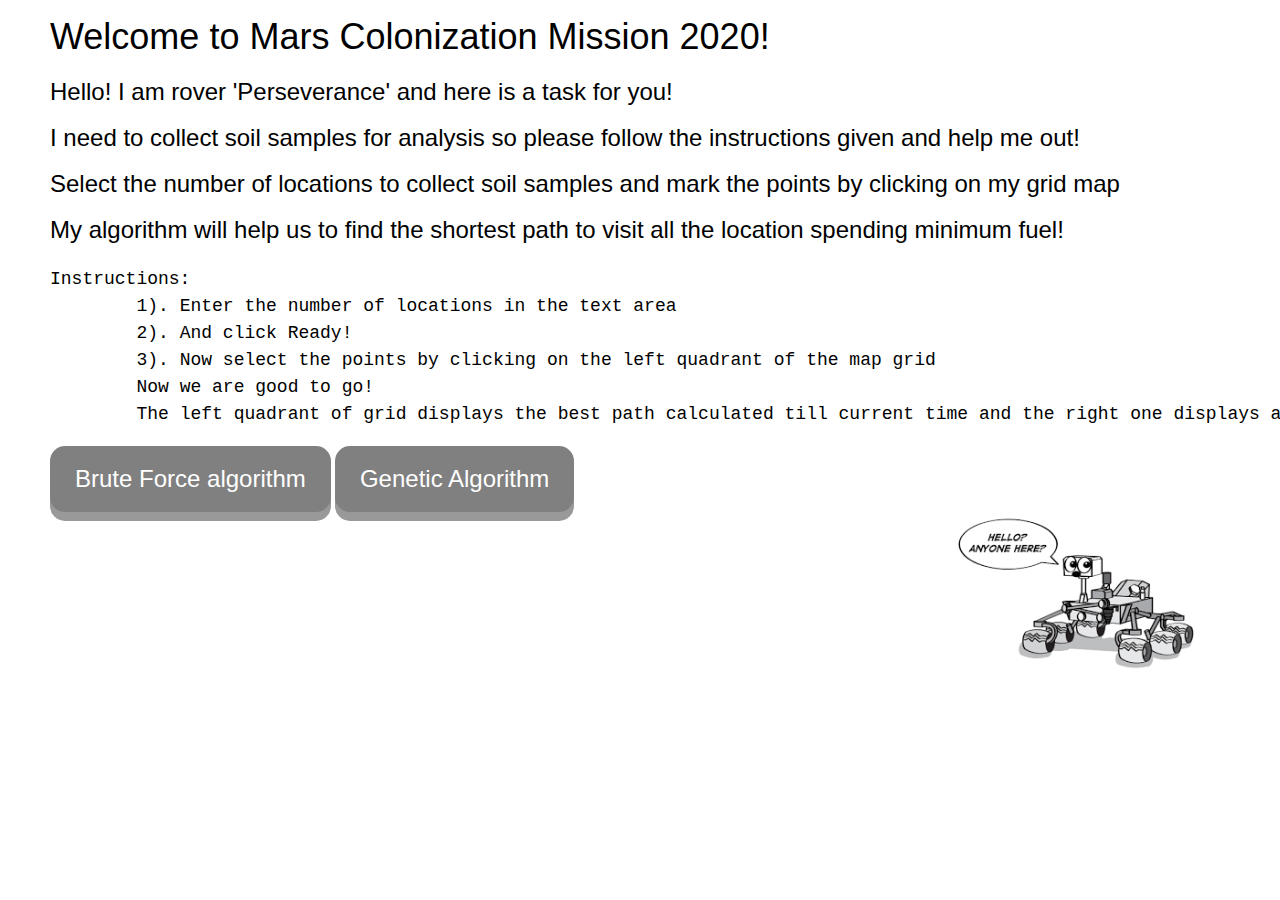
==== index.html @ 4ae26dae "Add files via upload" ====
<!DOCTYPE html>
<html>
<head>
   <link rel="stylesheet" href="css.css" />
     <link rel="stylesheet" href="new2.css" />
   <link rel="stylesheet" href="https://cdnjs.cloudflare.com/ajax/libs/font-awesome/4.7.0/css/font-awesome.min.css">

</head>
<style>
.button {
  display: inline-block;
  padding: 15px 25px;
  font-size: 24px;
  cursor: pointer;
  text-align: center;
  text-decoration: none;
  outline: none;
  color: #fff;
  background-color: grey;
  border: none;
  border-radius: 15px;
  box-shadow: 0 9px #999;
}

.button:hover {background-color:#999999}

.button:active {
  background-color: #999999;
  box-shadow: 0 5px #666;
  transform: translateY(4px);
}
</style>
<body>
	<div style="padding-left:50px">
	<h1>Welcome to Mars Colonization Mission 2020!</h1>

	<h3>Hello! I am rover 'Perseverance' and here is a task for you!</h2>
	<h3>I need to collect soil samples for analysis so please follow the instructions given and help me out!</h3>
	<h3>Select the number of locations to collect soil samples and mark the points by clicking on my grid map </h3>
	<h3>My algorithm will help us to find the shortest path to visit all the location spending minimum fuel!</h3>
	 <h5>
 	<pre>Instructions:
 	1). Enter the number of locations in the text area
 	2). And click Ready!
 	3). Now select the points by clicking on the left quadrant of the map grid
 	Now we are good to go!
 	The left quadrant of grid displays the best path calculated till current time and the right one displays all possible combinations!</pre>
 </h5>
	<input type=button onClick="location.href='brute.html'" value='Brute Force algorithm'  class="button">
  <input type=button onClick="location.href='geneticAlgo.html'" value='Genetic Algorithm'  class="button">
	<div style="padding-left:900px">
		 <img src="rover.png" alt="rover" style="width:80%;align:bottom" >
	</div>
</div>
</body>
</html>
---- css.css ----
td {
    border: 1px solid;
    width: 50px;
    height: 50px;
}
---- new2.css ----
/* W3.CSS 4.13 June 2019 by Jan Egil and Borge Refsnes */
html{box-sizing:border-box}*,*:before,*:after{box-sizing:inherit}
/* Extract from normalize.css by Nicolas Gallagher and Jonathan Neal git.io/normalize */
html{-ms-text-size-adjust:100%;-webkit-text-size-adjust:100%}body{margin:0}
article,aside,details,figcaption,figure,footer,header,main,menu,nav,section{display:block}summary{display:list-item}
audio,canvas,progress,video{display:inline-block}progress{vertical-align:baseline}
audio:not([controls]){display:none;height:0}[hidden],template{display:none}
a{background-color:transparent}a:active,a:hover{outline-width:0}
abbr[title]{border-bottom:none;text-decoration:underline;text-decoration:underline dotted}
b,strong{font-weight:bolder}dfn{font-style:italic}mark{background:#ff0;color:#000}
small{font-size:80%}sub,sup{font-size:75%;line-height:0;position:relative;vertical-align:baseline}
sub{bottom:-0.25em}sup{top:-0.5em}figure{margin:1em 40px}img{border-style:none}
code,kbd,pre,samp{font-family:monospace,monospace;font-size:1em}hr{box-sizing:content-box;height:0;overflow:visible}
button,input,select,textarea,optgroup{font:inherit;margin:0}optgroup{font-weight:bold}
button,input{overflow:visible}button,select{text-transform:none}
button,[type=button],[type=reset],[type=submit]{-webkit-appearance:button}
button::-moz-focus-inner,[type=button]::-moz-focus-inner,[type=reset]::-moz-focus-inner,[type=submit]::-moz-focus-inner{border-style:none;padding:0}
button:-moz-focusring,[type=button]:-moz-focusring,[type=reset]:-moz-focusring,[type=submit]:-moz-focusring{outline:1px dotted ButtonText}
fieldset{border:1px solid #c0c0c0;margin:0 2px;padding:.35em .625em .75em}
legend{color:inherit;display:table;max-width:100%;padding:0;white-space:normal}textarea{overflow:auto}
[type=checkbox],[type=radio]{padding:0}
[type=number]::-webkit-inner-spin-button,[type=number]::-webkit-outer-spin-button{height:auto}
[type=search]{-webkit-appearance:textfield;outline-offset:-2px}
[type=search]::-webkit-search-decoration{-webkit-appearance:none}
::-webkit-file-upload-button{-webkit-appearance:button;font:inherit}
/* End extract */
html,body{font-family:Verdana,sans-serif;font-size:15px;line-height:1.5}html{overflow-x:hidden}
h1{font-size:36px}h2{font-size:30px}h3{font-size:24px}h4{font-size:20px}h5{font-size:18px}h6{font-size:16px}.w3-serif{font-family:serif}
h1,h2,h3,h4,h5,h6{font-family:"Segoe UI",Arial,sans-serif;font-weight:400;margin:10px 0}.w3-wide{letter-spacing:4px}
hr{border:0;border-top:1px solid #eee;margin:20px 0}
.w3-image{max-width:100%;height:auto}img{vertical-align:middle}a{color:inherit}
.w3-table,.w3-table-all{border-collapse:collapse;border-spacing:0;width:100%;display:table}.w3-table-all{border:1px solid #ccc}
.w3-bordered tr,.w3-table-all tr{border-bottom:1px solid #ddd}.w3-striped tbody tr:nth-child(even){background-color:#f1f1f1}
.w3-table-all tr:nth-child(odd){background-color:#fff}.w3-table-all tr:nth-child(even){background-color:#f1f1f1}
.w3-hoverable tbody tr:hover,.w3-ul.w3-hoverable li:hover{background-color:#ccc}.w3-centered tr th,.w3-centered tr td{text-align:center}
.w3-table td,.w3-table th,.w3-table-all td,.w3-table-all th{padding:8px 8px;display:table-cell;text-align:left;vertical-align:top}
.w3-table th:first-child,.w3-table td:first-child,.w3-table-all th:first-child,.w3-table-all td:first-child{padding-left:16px}
.w3-btn,.w3-button{border:none;display:inline-block;padding:8px 16px;vertical-align:middle;overflow:hidden;text-decoration:none;color:inherit;background-color:inherit;text-align:center;cursor:pointer;white-space:nowrap}
.w3-btn:hover{box-shadow:0 8px 16px 0 rgba(0,0,0,0.2),0 6px 20px 0 rgba(0,0,0,0.19)}
.w3-btn,.w3-button{-webkit-touch-callout:none;-webkit-user-select:none;-khtml-user-select:none;-moz-user-select:none;-ms-user-select:none;user-select:none}   
.w3-disabled,.w3-btn:disabled,.w3-button:disabled{cursor:not-allowed;opacity:0.3}.w3-disabled *,:disabled *{pointer-events:none}
.w3-btn.w3-disabled:hover,.w3-btn:disabled:hover{box-shadow:none}
.w3-badge,.w3-tag{background-color:#000;color:#fff;display:inline-block;padding-left:8px;padding-right:8px;text-align:center}.w3-badge{border-radius:50%}
.w3-ul{list-style-type:none;padding:0;margin:0}.w3-ul li{padding:8px 16px;border-bottom:1px solid #ddd}.w3-ul li:last-child{border-bottom:none}
.w3-tooltip,.w3-display-container{position:relative}.w3-tooltip .w3-text{display:none}.w3-tooltip:hover .w3-text{display:inline-block}
.w3-ripple:active{opacity:0.5}.w3-ripple{transition:opacity 0s}
.w3-input{padding:8px;display:block;border:none;border-bottom:1px solid #ccc;width:100%}
.w3-select{padding:9px 0;width:100%;border:none;border-bottom:1px solid #ccc}
.w3-dropdown-click,.w3-dropdown-hover{position:relative;display:inline-block;cursor:pointer}
.w3-dropdown-hover:hover .w3-dropdown-content{display:block}
.w3-dropdown-hover:first-child,.w3-dropdown-click:hover{background-color:#ccc;color:#000}
.w3-dropdown-hover:hover > .w3-button:first-child,.w3-dropdown-click:hover > .w3-button:first-child{background-color:#ccc;color:#000}
.w3-dropdown-content{cursor:auto;color:#000;background-color:#fff;display:none;position:absolute;min-width:160px;margin:0;padding:0;z-index:1}
.w3-check,.w3-radio{width:24px;height:24px;position:relative;top:6px}
.w3-sidebar{height:100%;width:200px;background-color:#fff;position:fixed!important;z-index:1;overflow:auto}
.w3-bar-block .w3-dropdown-hover,.w3-bar-block .w3-dropdown-click{width:100%}
.w3-bar-block .w3-dropdown-hover .w3-dropdown-content,.w3-bar-block .w3-dropdown-click .w3-dropdown-content{min-width:100%}
.w3-bar-block .w3-dropdown-hover .w3-button,.w3-bar-block .w3-dropdown-click .w3-button{width:100%;text-align:left;padding:8px 16px}
.w3-main,#main{transition:margin-left .4s}
.w3-modal{z-index:3;display:none;padding-top:100px;position:fixed;left:0;top:0;width:100%;height:100%;overflow:auto;background-color:rgb(0,0,0);background-color:rgba(0,0,0,0.4)}
.w3-modal-content{margin:auto;background-color:#fff;position:relative;padding:0;outline:0;width:600px}
.w3-bar{width:100%;overflow:hidden}.w3-center .w3-bar{display:inline-block;width:auto}
.w3-bar .w3-bar-item{padding:8px 16px;float:left;width:auto;border:none;display:block;outline:0}
.w3-bar .w3-dropdown-hover,.w3-bar .w3-dropdown-click{position:static;float:left}
.w3-bar .w3-button{white-space:normal}
.w3-bar-block .w3-bar-item{width:100%;display:block;padding:8px 16px;text-align:left;border:none;white-space:normal;float:none;outline:0}
.w3-bar-block.w3-center .w3-bar-item{text-align:center}.w3-block{display:block;width:100%}
.w3-responsive{display:block;overflow-x:auto}
.w3-container:after,.w3-container:before,.w3-panel:after,.w3-panel:before,.w3-row:after,.w3-row:before,.w3-row-padding:after,.w3-row-padding:before,
.w3-cell-row:before,.w3-cell-row:after,.w3-clear:after,.w3-clear:before,.w3-bar:before,.w3-bar:after{content:"";display:table;clear:both}
.w3-col,.w3-half,.w3-third,.w3-twothird,.w3-threequarter,.w3-quarter{float:left;width:100%}
.w3-col.s1{width:8.33333%}.w3-col.s2{width:16.66666%}.w3-col.s3{width:24.99999%}.w3-col.s4{width:33.33333%}
.w3-col.s5{width:41.66666%}.w3-col.s6{width:49.99999%}.w3-col.s7{width:58.33333%}.w3-col.s8{width:66.66666%}
.w3-col.s9{width:74.99999%}.w3-col.s10{width:83.33333%}.w3-col.s11{width:91.66666%}.w3-col.s12{width:99.99999%}
@media (min-width:601px){.w3-col.m1{width:8.33333%}.w3-col.m2{width:16.66666%}.w3-col.m3,.w3-quarter{width:24.99999%}.w3-col.m4,.w3-third{width:33.33333%}
.w3-col.m5{width:41.66666%}.w3-col.m6,.w3-half{width:49.99999%}.w3-col.m7{width:58.33333%}.w3-col.m8,.w3-twothird{width:66.66666%}
.w3-col.m9,.w3-threequarter{width:74.99999%}.w3-col.m10{width:83.33333%}.w3-col.m11{width:91.66666%}.w3-col.m12{width:99.99999%}}
@media (min-width:993px){.w3-col.l1{width:8.33333%}.w3-col.l2{width:16.66666%}.w3-col.l3{width:24.99999%}.w3-col.l4{width:33.33333%}
.w3-col.l5{width:41.66666%}.w3-col.l6{width:49.99999%}.w3-col.l7{width:58.33333%}.w3-col.l8{width:66.66666%}
.w3-col.l9{width:74.99999%}.w3-col.l10{width:83.33333%}.w3-col.l11{width:91.66666%}.w3-col.l12{width:99.99999%}}
.w3-rest{overflow:hidden}.w3-stretch{margin-left:-16px;margin-right:-16px}
.w3-content,.w3-auto{margin-left:auto;margin-right:auto}.w3-content{max-width:980px}.w3-auto{max-width:1140px}
.w3-cell-row{display:table;width:100%}.w3-cell{display:table-cell}
.w3-cell-top{vertical-align:top}.w3-cell-middle{vertical-align:middle}.w3-cell-bottom{vertical-align:bottom}
.w3-hide{display:none!important}.w3-show-block,.w3-show{display:block!important}.w3-show-inline-block{display:inline-block!important}
@media (max-width:1205px){.w3-auto{max-width:95%}}
@media (max-width:600px){.w3-modal-content{margin:0 10px;width:auto!important}.w3-modal{padding-top:30px}
.w3-dropdown-hover.w3-mobile .w3-dropdown-content,.w3-dropdown-click.w3-mobile .w3-dropdown-content{position:relative}	
.w3-hide-small{display:none!important}.w3-mobile{display:block;width:100%!important}.w3-bar-item.w3-mobile,.w3-dropdown-hover.w3-mobile,.w3-dropdown-click.w3-mobile{text-align:center}
.w3-dropdown-hover.w3-mobile,.w3-dropdown-hover.w3-mobile .w3-btn,.w3-dropdown-hover.w3-mobile .w3-button,.w3-dropdown-click.w3-mobile,.w3-dropdown-click.w3-mobile .w3-btn,.w3-dropdown-click.w3-mobile .w3-button{width:100%}}
@media (max-width:768px){.w3-modal-content{width:500px}.w3-modal{padding-top:50px}}
@media (min-width:993px){.w3-modal-content{width:900px}.w3-hide-large{display:none!important}.w3-sidebar.w3-collapse{display:block!important}}
@media (max-width:992px) and (min-width:601px){.w3-hide-medium{display:none!important}}
@media (max-width:992px){.w3-sidebar.w3-collapse{display:none}.w3-main{margin-left:0!important;margin-right:0!important}.w3-auto{max-width:100%}}
.w3-top,.w3-bottom{position:fixed;width:100%;z-index:1}.w3-top{top:0}.w3-bottom{bottom:0}
.w3-overlay{position:fixed;display:none;width:100%;height:100%;top:0;left:0;right:0;bottom:0;background-color:rgba(0,0,0,0.5);z-index:2}
.w3-display-topleft{position:absolute;left:0;top:0}.w3-display-topright{position:absolute;right:0;top:0}
.w3-display-bottomleft{position:absolute;right:0;bottom:0}.w3-display-bottomright{position:absolute;right:0;bottom:0}
.w3-display-middle{position:absolute;top:50%;left:50%;transform:translate(-50%,-50%);-ms-transform:translate(-50%,-50%)}
.w3-display-left{position:absolute;top:50%;left:0%;transform:translate(0%,-50%);-ms-transform:translate(-0%,-50%)}
.w3-display-right{position:absolute;top:50%;right:0%;transform:translate(0%,-50%);-ms-transform:translate(0%,-50%)}
.w3-display-topmiddle{position:absolute;left:50%;top:0;transform:translate(-50%,0%);-ms-transform:translate(-50%,0%)}
.w3-display-bottommiddle{position:absolute;left:50%;bottom:0;transform:translate(-50%,0%);-ms-transform:translate(-50%,0%)}
.w3-display-container:hover .w3-display-hover{display:block}.w3-display-container:hover span.w3-display-hover{display:inline-block}.w3-display-hover{display:none}
.w3-display-position{position:absolute}
.w3-circle{border-radius:50%}
.w3-round-small{border-radius:2px}.w3-round,.w3-round-medium{border-radius:4px}.w3-round-large{border-radius:8px}.w3-round-xlarge{border-radius:16px}.w3-round-xxlarge{border-radius:32px}
.w3-row-padding,.w3-row-padding>.w3-half,.w3-row-padding>.w3-third,.w3-row-padding>.w3-twothird,.w3-row-padding>.w3-threequarter,.w3-row-padding>.w3-quarter,.w3-row-padding>.w3-col{padding:0 8px}
.w3-container,.w3-panel{padding:0.01em 16px}.w3-panel{margin-top:16px;margin-bottom:16px}
.w3-code,.w3-codespan{font-family:Consolas,"courier new";font-size:16px}
.w3-code{width:auto;background-color:#fff;padding:8px 12px;border-left:4px solid #4CAF50;word-wrap:break-word}
.w3-codespan{color:crimson;background-color:#f1f1f1;padding-left:4px;padding-right:4px;font-size:110%}
.w3-card,.w3-card-2{ }
.w3-card-4,.w3-hover-shadow:hover{box-shadow:0 4px 10px 0 rgba(0,0,0,0.2),0 4px 20px 0 rgba(0,0,0,0.19)}
.w3-spin{animation:w3-spin 2s infinite linear}@keyframes w3-spin{0%{transform:rotate(0deg)}100%{transform:rotate(359deg)}}
.w3-animate-fading{animation:fading 10s infinite}@keyframes fading{0%{opacity:0}50%{opacity:1}100%{opacity:0}}
.w3-animate-opacity{animation:opac 0.8s}@keyframes opac{from{opacity:0} to{opacity:1}}
.w3-animate-top{position:relative;animation:animatetop 0.4s}@keyframes animatetop{from{top:-300px;opacity:0} to{top:0;opacity:1}}
.w3-animate-left{position:relative;animation:animateleft 0.4s}@keyframes animateleft{from{left:-300px;opacity:0} to{left:0;opacity:1}}
.w3-animate-right{position:relative;animation:animateright 0.4s}@keyframes animateright{from{right:-300px;opacity:0} to{right:0;opacity:1}}
.w3-animate-bottom{position:relative;animation:animatebottom 0.4s}@keyframes animatebottom{from{bottom:-300px;opacity:0} to{bottom:0;opacity:1}}
.w3-animate-zoom {animation:animatezoom 0.6s}@keyframes animatezoom{from{transform:scale(0)} to{transform:scale(1)}}
.w3-animate-input{transition:width 0.4s ease-in-out}.w3-animate-input:focus{width:100%!important}
.w3-opacity,.w3-hover-opacity:hover{opacity:0.60}.w3-opacity-off,.w3-hover-opacity-off:hover{opacity:1}
.w3-opacity-max{opacity:0.25}.w3-opacity-min{opacity:0.75}
.w3-greyscale-max,.w3-grayscale-max,.w3-hover-greyscale:hover,.w3-hover-grayscale:hover{filter:grayscale(100%)}
.w3-greyscale,.w3-grayscale{filter:grayscale(75%)}.w3-greyscale-min,.w3-grayscale-min{filter:grayscale(50%)}
.w3-sepia{filter:sepia(75%)}.w3-sepia-max,.w3-hover-sepia:hover{filter:sepia(100%)}.w3-sepia-min{filter:sepia(50%)}
.w3-tiny{font-size:10px!important}.w3-small{font-size:12px!important}.w3-medium{font-size:15px!important}.w3-large{font-size:18px!important}
.w3-xlarge{font-size:24px!important}.w3-xxlarge{font-size:36px!important}.w3-xxxlarge{font-size:48px!important}.w3-jumbo{font-size:64px!important}
.w3-left-align{text-align:left!important}.w3-right-align{text-align:right!important}.w3-justify{text-align:justify!important}.w3-center{text-align:center!important}
.w3-border-0{border:0!important}.w3-border{border:1px solid #ccc!important}
.w3-border-top{border-top:1px solid #ccc!important}.w3-border-bottom{border-bottom:1px solid #ccc!important}
.w3-border-left{border-left:1px solid #ccc!important}.w3-border-right{border-right:1px solid #ccc!important}
.w3-topbar{border-top:6px solid #ccc!important}.w3-bottombar{border-bottom:6px solid #ccc!important}
.w3-leftbar{border-left:6px solid #ccc!important}.w3-rightbar{border-right:6px solid #ccc!important}
.w3-section,.w3-code{margin-top:16px!important;margin-bottom:16px!important}
.w3-margin{margin:16px!important}.w3-margin-top{margin-top:16px!important}.w3-margin-bottom{margin-bottom:16px!important}
.w3-margin-left{margin-left:16px!important}.w3-margin-right{margin-right:16px!important}
.w3-padding-small{padding:4px 8px!important}.w3-padding{padding:8px 16px!important}.w3-padding-large{padding:12px 24px!important}
.w3-padding-16{padding-top:16px!important;padding-bottom:16px!important}.w3-padding-24{padding-top:24px!important;padding-bottom:24px!important}
.w3-padding-32{padding-top:32px!important;padding-bottom:32px!important}.w3-padding-48{padding-top:48px!important;padding-bottom:48px!important}
.w3-padding-64{padding-top:64px!important;padding-bottom:64px!important}
.w3-left{float:left!important}.w3-right{float:right!important}
.w3-button:hover{color:#000!important;background-color:#ccc!important}
.w3-transparent,.w3-hover-none:hover{background-color:transparent!important}
.w3-hover-none:hover{box-shadow:none!important}
/* Colors */
.w3-amber,.w3-hover-amber:hover{color:#000!important;background-color:#ffc107!important}
.w3-aqua,.w3-hover-aqua:hover{color:#000!important;background-color:#00ffff!important}
.w3-blue,.w3-hover-blue:hover{color:#fff!important;background-color:#2196F3!important}
.w3-light-blue,.w3-hover-light-blue:hover{color:#000!important;background-color:#87CEEB!important}
.w3-brown,.w3-hover-brown:hover{color:#fff!important;background-color:#795548!important}
.w3-cyan,.w3-hover-cyan:hover{color:#000!important;background-color:#00bcd4!important}
.w3-blue-grey,.w3-hover-blue-grey:hover,.w3-blue-gray,.w3-hover-blue-gray:hover{color:#fff!important;background-color:#607d8b!important}
.w3-green,.w3-hover-green:hover{color:#fff!important;background-color:#4CAF50!important}
.w3-light-green,.w3-hover-light-green:hover{color:#000!important;background-color:#8bc34a!important}
.w3-indigo,.w3-hover-indigo:hover{color:#fff!important;background-color:#3f51b5!important}
.w3-khaki,.w3-hover-khaki:hover{color:#000!important;background-color:#f0e68c!important}
.w3-lime,.w3-hover-lime:hover{color:#000!important;background-color:#cddc39!important}
.w3-orange,.w3-hover-orange:hover{color:#000!important;background-color:#ff9800!important}
.w3-deep-orange,.w3-hover-deep-orange:hover{color:#fff!important;background-color:#ff5722!important}
.w3-pink,.w3-hover-pink:hover{color:#fff!important;background-color:#e91e63!important}
.w3-purple,.w3-hover-purple:hover{color:#fff!important;background-color:#9c27b0!important}
.w3-deep-purple,.w3-hover-deep-purple:hover{color:#fff!important;background-color:#673ab7!important}
.w3-red,.w3-hover-red:hover{color:#fff!important;background-color:#f44336!important}
.w3-sand,.w3-hover-sand:hover{color:#000!important;background-color:#fdf5e6!important}
.w3-teal,.w3-hover-teal:hover{color:#fff!important;background-color:#009688!important}
.w3-yellow,.w3-hover-yellow:hover{color:#000!important;background-color:#ffeb3b!important}
.w3-white,.w3-hover-white:hover{color:#000!important;background-color:#fff!important}
.w3-black,.w3-hover-black:hover{color:#fff!important;background-color:#000!important}
.w3-grey,.w3-hover-grey:hover,.w3-gray,.w3-hover-gray:hover{color:#000!important;background-color:#9e9e9e!important}
.w3-light-grey,.w3-hover-light-grey:hover,.w3-light-gray,.w3-hover-light-gray:hover{color:#000!important;background-color:#f1f1f1!important}
.w3-dark-grey,.w3-hover-dark-grey:hover,.w3-dark-gray,.w3-hover-dark-gray:hover{color:#fff!important;background-color:#616161!important}
.w3-pale-red,.w3-hover-pale-red:hover{color:#000!important;background-color:#ffdddd!important}
.w3-pale-green,.w3-hover-pale-green:hover{color:#000!important;background-color:#ddffdd!important}
.w3-pale-yellow,.w3-hover-pale-yellow:hover{color:#000!important;background-color:#ffffcc!important}
.w3-pale-blue,.w3-hover-pale-blue:hover{color:#000!important;background-color:#ddffff!important}
.w3-text-amber,.w3-hover-text-amber:hover{color:#ffc107!important}
.w3-text-aqua,.w3-hover-text-aqua:hover{color:#00ffff!important}
.w3-text-blue,.w3-hover-text-blue:hover{color:#2196F3!important}
.w3-text-light-blue,.w3-hover-text-light-blue:hover{color:#87CEEB!important}
.w3-text-brown,.w3-hover-text-brown:hover{color:#795548!important}
.w3-text-cyan,.w3-hover-text-cyan:hover{color:#00bcd4!important}
.w3-text-blue-grey,.w3-hover-text-blue-grey:hover,.w3-text-blue-gray,.w3-hover-text-blue-gray:hover{color:#607d8b!important}
.w3-text-green,.w3-hover-text-green:hover{color:#4CAF50!important}
.w3-text-light-green,.w3-hover-text-light-green:hover{color:#8bc34a!important}
.w3-text-indigo,.w3-hover-text-indigo:hover{color:#3f51b5!important}
.w3-text-khaki,.w3-hover-text-khaki:hover{color:#b4aa50!important}
.w3-text-lime,.w3-hover-text-lime:hover{color:#cddc39!important}
.w3-text-orange,.w3-hover-text-orange:hover{color:#ff9800!important}
.w3-text-deep-orange,.w3-hover-text-deep-orange:hover{color:#ff5722!important}
.w3-text-pink,.w3-hover-text-pink:hover{color:#e91e63!important}
.w3-text-purple,.w3-hover-text-purple:hover{color:#9c27b0!important}
.w3-text-deep-purple,.w3-hover-text-deep-purple:hover{color:#673ab7!important}
.w3-text-red,.w3-hover-text-red:hover{color:#f44336!important}
.w3-text-sand,.w3-hover-text-sand:hover{color:#fdf5e6!important}
.w3-text-teal,.w3-hover-text-teal:hover{color:#009688!important}
.w3-text-yellow,.w3-hover-text-yellow:hover{color:#d2be0e!important}
.w3-text-white,.w3-hover-text-white:hover{color:#fff!important}
.w3-text-black,.w3-hover-text-black:hover{color:#000!important}
.w3-text-grey,.w3-hover-text-grey:hover,.w3-text-gray,.w3-hover-text-gray:hover{color:#757575!important}
.w3-text-light-grey,.w3-hover-text-light-grey:hover,.w3-text-light-gray,.w3-hover-text-light-gray:hover{color:#f1f1f1!important}
.w3-text-dark-grey,.w3-hover-text-dark-grey:hover,.w3-text-dark-gray,.w3-hover-text-dark-gray:hover{color:#3a3a3a!important}
.w3-border-amber,.w3-hover-border-amber:hover{border-color:#ffc107!important}
.w3-border-aqua,.w3-hover-border-aqua:hover{border-color:#00ffff!important}
.w3-border-blue,.w3-hover-border-blue:hover{border-color:#2196F3!important}
.w3-border-light-blue,.w3-hover-border-light-blue:hover{border-color:#87CEEB!important}
.w3-border-brown,.w3-hover-border-brown:hover{border-color:#795548!important}
.w3-border-cyan,.w3-hover-border-cyan:hover{border-color:#00bcd4!important}
.w3-border-blue-grey,.w3-hover-border-blue-grey:hover,.w3-border-blue-gray,.w3-hover-border-blue-gray:hover{border-color:#607d8b!important}
.w3-border-green,.w3-hover-border-green:hover{border-color:#4CAF50!important}
.w3-border-light-green,.w3-hover-border-light-green:hover{border-color:#8bc34a!important}
.w3-border-indigo,.w3-hover-border-indigo:hover{border-color:#3f51b5!important}
.w3-border-khaki,.w3-hover-border-khaki:hover{border-color:#f0e68c!important}
.w3-border-lime,.w3-hover-border-lime:hover{border-color:#cddc39!important}
.w3-border-orange,.w3-hover-border-orange:hover{border-color:#ff9800!important}
.w3-border-deep-orange,.w3-hover-border-deep-orange:hover{border-color:#ff5722!important}
.w3-border-pink,.w3-hover-border-pink:hover{border-color:#e91e63!important}
.w3-border-purple,.w3-hover-border-purple:hover{border-color:#9c27b0!important}
.w3-border-deep-purple,.w3-hover-border-deep-purple:hover{border-color:#673ab7!important}
.w3-border-red,.w3-hover-border-red:hover{border-color:#f44336!important}
.w3-border-sand,.w3-hover-border-sand:hover{border-color:#fdf5e6!important}
.w3-border-teal,.w3-hover-border-teal:hover{border-color:#009688!important}
.w3-border-yellow,.w3-hover-border-yellow:hover{border-color:#ffeb3b!important}
.w3-border-white,.w3-hover-border-white:hover{border-color:#fff!important}
.w3-border-black,.w3-hover-border-black:hover{border-color:#000!important}
.w3-border-grey,.w3-hover-border-grey:hover,.w3-border-gray,.w3-hover-border-gray:hover{border-color:#9e9e9e!important}
.w3-border-light-grey,.w3-hover-border-light-grey:hover,.w3-border-light-gray,.w3-hover-border-light-gray:hover{border-color:#f1f1f1!important}
.w3-border-dark-grey,.w3-hover-border-dark-grey:hover,.w3-border-dark-gray,.w3-hover-border-dark-gray:hover{border-color:#616161!important}
.w3-border-pale-red,.w3-hover-border-pale-red:hover{border-color:#ffe7e7!important}.w3-border-pale-green,.w3-hover-border-pale-green:hover{border-color:#e7ffe7!important}
.w3-border-pale-yellow,.w3-hover-border-pale-yellow:hover{border-color:#ffffcc!important}.w3-border-pale-blue,.w3-hover-border-pale-blue:hover{border-color:#e7ffff!important}
#about
{
	
	font-family:Verdana,sans-serif;font-size:15px;
}
.circular--square {
  border-radius: 50%;

}
.info
{
	align-items: center;
}
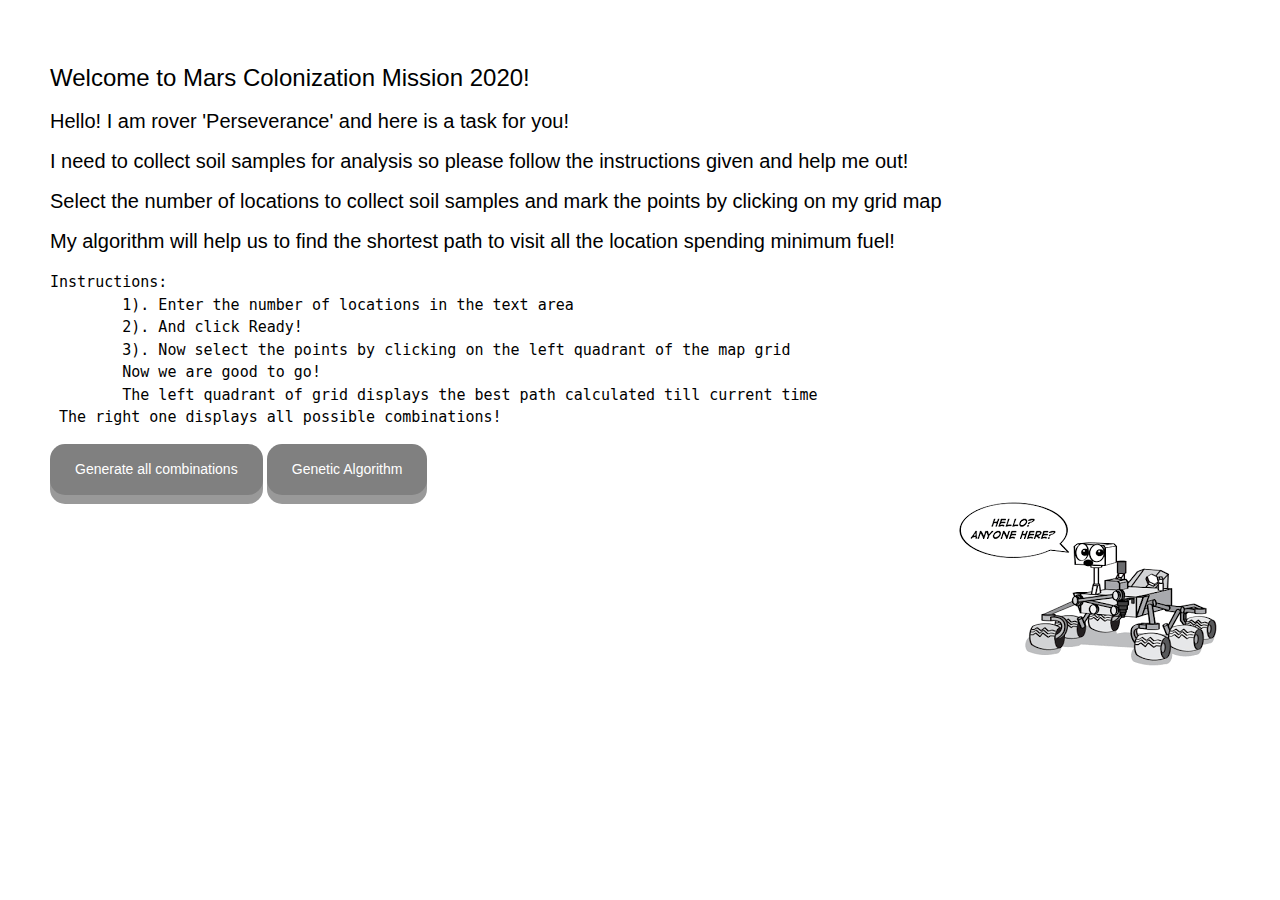
==== commit 41bdf39c: "Update index.html" ====
--- a/index.html
+++ b/index.html
@@ -10,7 +10,7 @@
 .button {
   display: inline-block;
   padding: 15px 25px;
-  font-size: 24px;
+  font-size: 14px;
   cursor: pointer;
   text-align: center;
   text-decoration: none;
@@ -31,25 +31,26 @@
 }
 </style>
 <body>
-	<div style="padding-left:50px">
-	<h1>Welcome to Mars Colonization Mission 2020!</h1>
+	<div style="padding:50px">
+	<h3>Welcome to Mars Colonization Mission 2020!</h3>
 
-	<h3>Hello! I am rover 'Perseverance' and here is a task for you!</h2>
-	<h3>I need to collect soil samples for analysis so please follow the instructions given and help me out!</h3>
-	<h3>Select the number of locations to collect soil samples and mark the points by clicking on my grid map </h3>
-	<h3>My algorithm will help us to find the shortest path to visit all the location spending minimum fuel!</h3>
-	 <h5>
+	<h4>Hello! I am rover 'Perseverance' and here is a task for you!</h4>
+	<h4>I need to collect soil samples for analysis so please follow the instructions given and help me out!</h4>
+	<h4>Select the number of locations to collect soil samples and mark the points by clicking on my grid map </h4>
+	<h4>My algorithm will help us to find the shortest path to visit all the location spending minimum fuel!</h4>
+	
  	<pre>Instructions:
  	1). Enter the number of locations in the text area
  	2). And click Ready!
  	3). Now select the points by clicking on the left quadrant of the map grid
  	Now we are good to go!
- 	The left quadrant of grid displays the best path calculated till current time and the right one displays all possible combinations!</pre>
- </h5>
-	<input type=button onClick="location.href='brute.html'" value='Brute Force algorithm'  class="button">
+ 	The left quadrant of grid displays the best path calculated till current time
+ The right one displays all possible combinations!</pre>
+ 
+	<input type=button onClick="location.href='brute.html'" value='Generate all combinations'  class="button">
   <input type=button onClick="location.href='geneticAlgo.html'" value='Genetic Algorithm'  class="button">
 	<div style="padding-left:900px">
-		 <img src="rover.png" alt="rover" style="width:80%;align:bottom" >
+		 <img src="rover.png" alt="rover" style="width:500px align:bottom" >
 	</div>
 </div>
 </body>
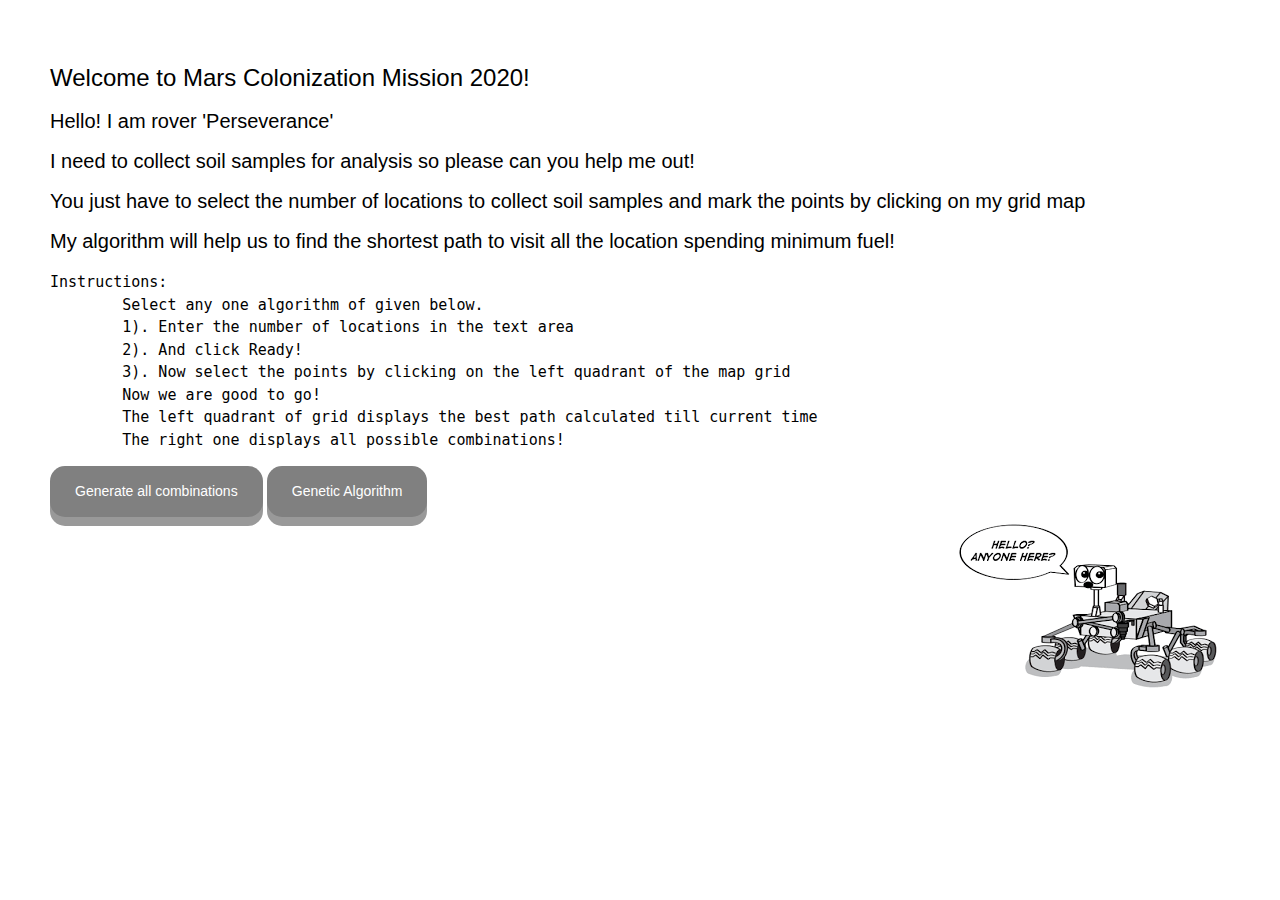
==== commit 7d734f83: "Update index.html" ====
--- a/index.html
+++ b/index.html
@@ -34,18 +34,19 @@
 	<div style="padding:50px">
 	<h3>Welcome to Mars Colonization Mission 2020!</h3>
 
-	<h4>Hello! I am rover 'Perseverance' and here is a task for you!</h4>
-	<h4>I need to collect soil samples for analysis so please follow the instructions given and help me out!</h4>
-	<h4>Select the number of locations to collect soil samples and mark the points by clicking on my grid map </h4>
+	<h4>Hello! I am rover 'Perseverance'</h4>
+	<h4>I need to collect soil samples for analysis so please can you help me out!</h4>
+	<h4>You just have to select the number of locations to collect soil samples and mark the points by clicking on my grid map </h4>
 	<h4>My algorithm will help us to find the shortest path to visit all the location spending minimum fuel!</h4>
 	
  	<pre>Instructions:
+	Select any one algorithm of given below.
  	1). Enter the number of locations in the text area
  	2). And click Ready!
  	3). Now select the points by clicking on the left quadrant of the map grid
  	Now we are good to go!
  	The left quadrant of grid displays the best path calculated till current time
- The right one displays all possible combinations!</pre>
+        The right one displays all possible combinations!</pre>
  
 	<input type=button onClick="location.href='brute.html'" value='Generate all combinations'  class="button">
   <input type=button onClick="location.href='geneticAlgo.html'" value='Genetic Algorithm'  class="button">
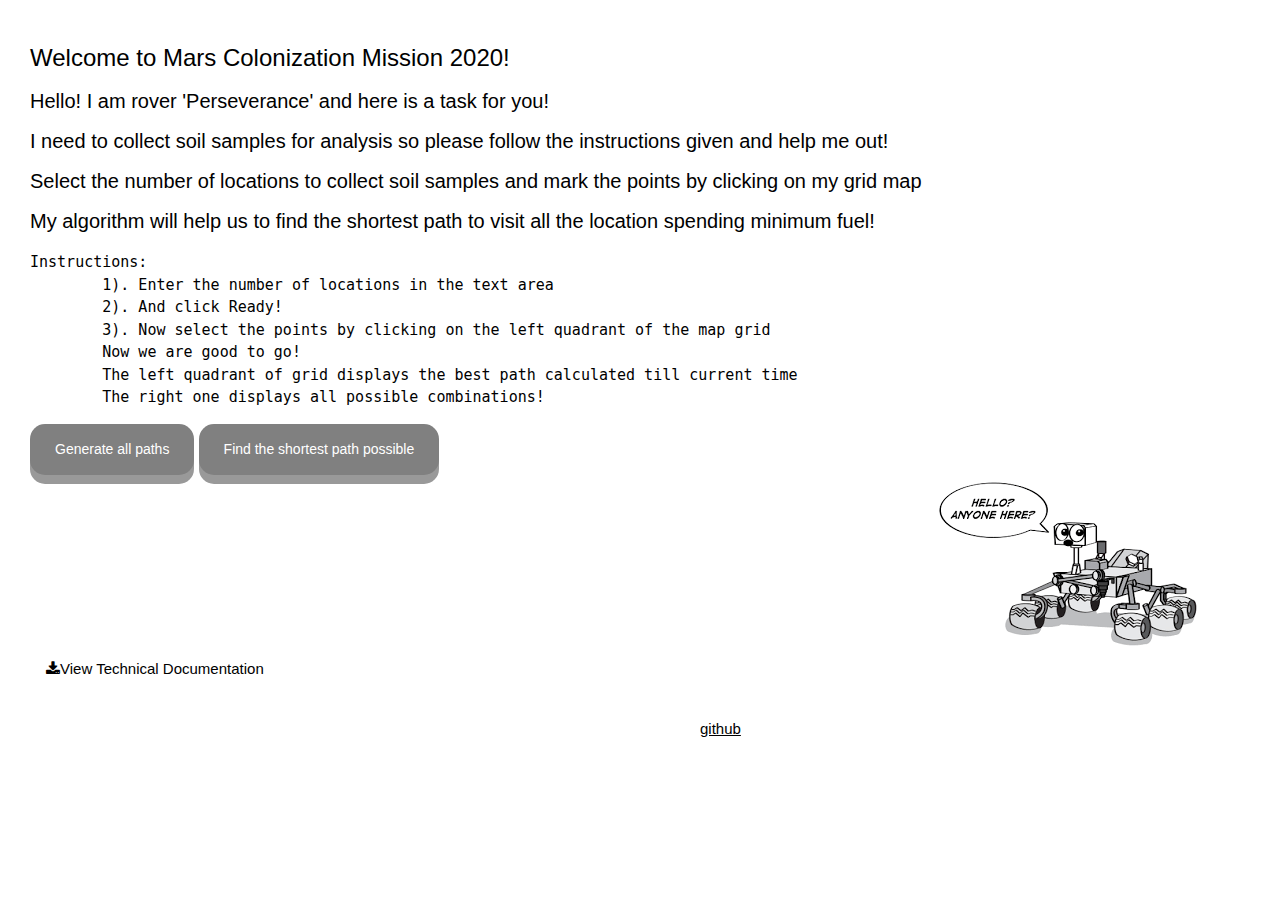
==== commit 62e927b6: "updated" ====
--- a/index.html
+++ b/index.html
@@ -31,16 +31,15 @@
 }
 </style>
 <body>
-	<div style="padding:50px">
+	<div style="padding:30px">
 	<h3>Welcome to Mars Colonization Mission 2020!</h3>
 
-	<h4>Hello! I am rover 'Perseverance'</h4>
-	<h4>I need to collect soil samples for analysis so please can you help me out!</h4>
-	<h4>You just have to select the number of locations to collect soil samples and mark the points by clicking on my grid map </h4>
+	<h4>Hello! I am rover 'Perseverance' and here is a task for you!</h4>
+	<h4>I need to collect soil samples for analysis so please follow the instructions given and help me out!</h4>
+	<h4>Select the number of locations to collect soil samples and mark the points by clicking on my grid map </h4>
 	<h4>My algorithm will help us to find the shortest path to visit all the location spending minimum fuel!</h4>
 	
  	<pre>Instructions:
-	Select any one algorithm of given below.
  	1). Enter the number of locations in the text area
  	2). And click Ready!
  	3). Now select the points by clicking on the left quadrant of the map grid
@@ -48,12 +47,17 @@
  	The left quadrant of grid displays the best path calculated till current time
         The right one displays all possible combinations!</pre>
  
-	<input type=button onClick="location.href='brute.html'" value='Generate all combinations'  class="button">
-  <input type=button onClick="location.href='geneticAlgo.html'" value='Genetic Algorithm'  class="button">
+	<input type=button onClick="location.href='brute.html'" value='Generate all paths'  class="button">
+  <input type=button onClick="location.href='geneticAlgo.html'" value='Find the shortest path possible'  class="button">
 	<div style="padding-left:900px">
 		 <img src="rover.png" alt="rover" style="width:500px align:bottom" >
 	</div>
+ <a href="Tech.pdf" download="Technical Documentation" class="w3-bar-item w3-button"><i class="fa fa-download"></i>View Technical Documentation</a>
 </div>
+    <footer style="padding-left:700px">
+      <a href="https://github.com/shreya-kulkarni/Microsoft_MarsColonization">github</a>
+              
+    </footer>
 </body>
 </html>
 
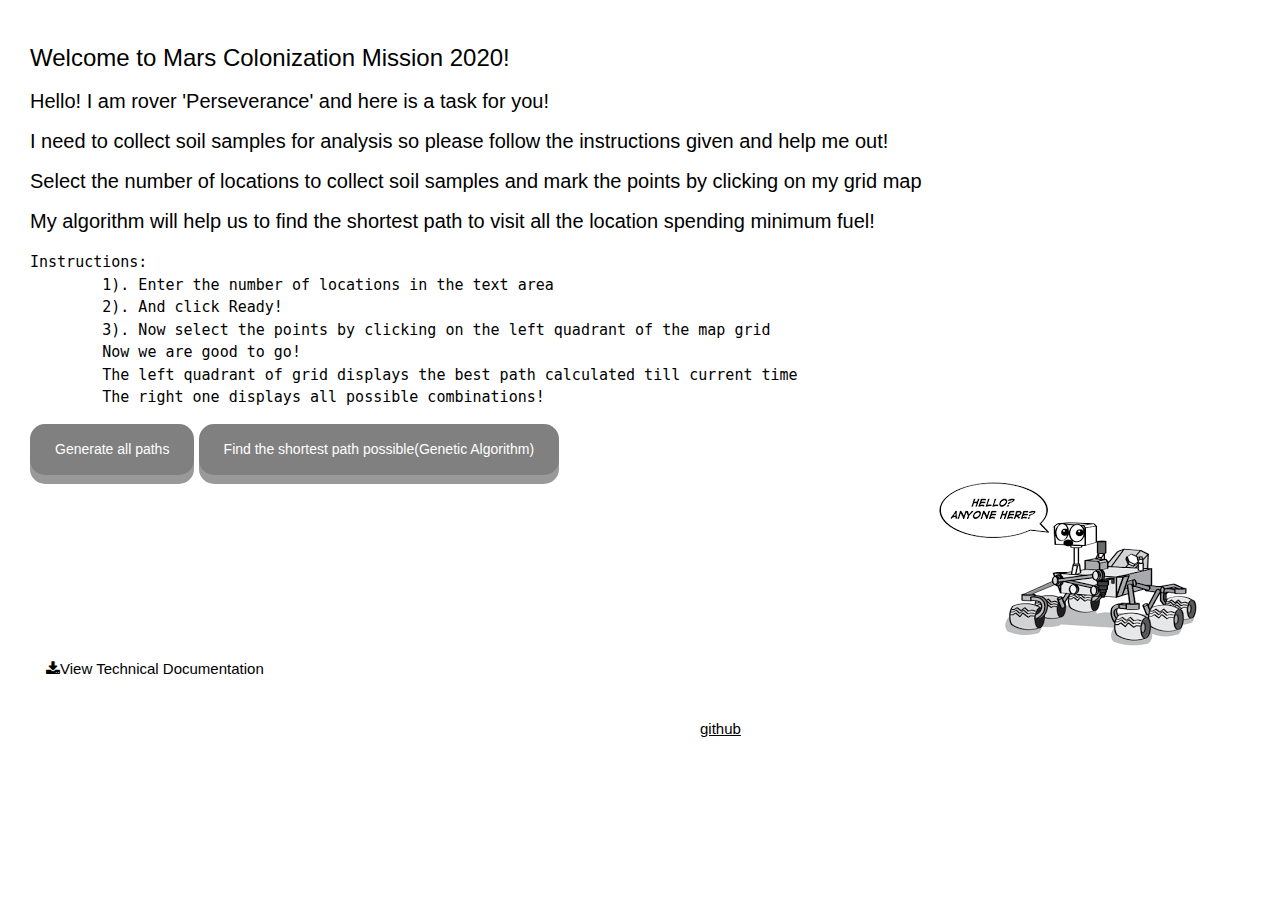
==== commit 4f696fc5: "Update index.html" ====
--- a/index.html
+++ b/index.html
@@ -48,7 +48,7 @@
         The right one displays all possible combinations!</pre>
  
 	<input type=button onClick="location.href='brute.html'" value='Generate all paths'  class="button">
-  <input type=button onClick="location.href='geneticAlgo.html'" value='Find the shortest path possible'  class="button">
+  <input type=button onClick="location.href='geneticAlgo.html'" value='Find the shortest path possible(Genetic Algorithm)'  class="button">
 	<div style="padding-left:900px">
 		 <img src="rover.png" alt="rover" style="width:500px align:bottom" >
 	</div>
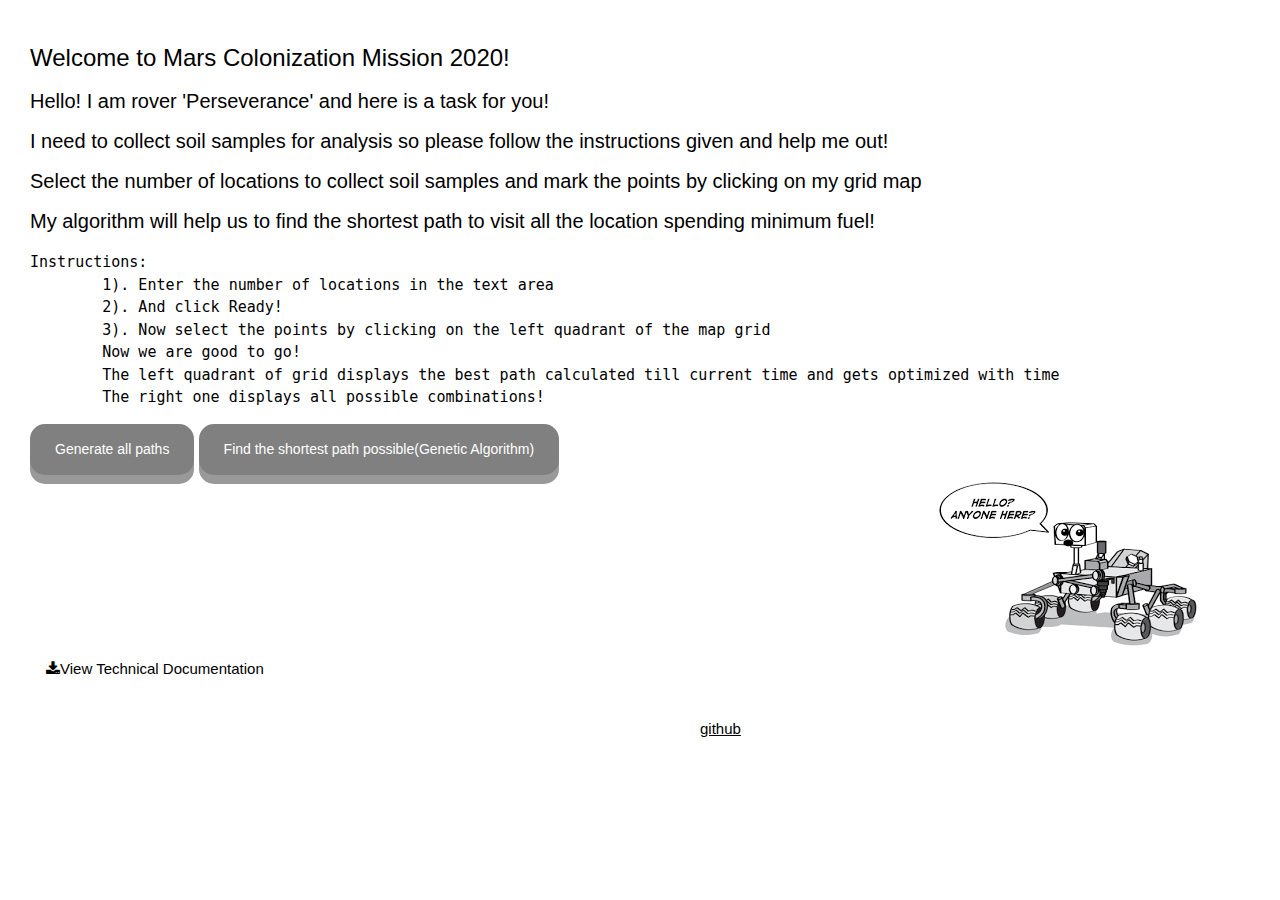
==== commit 3e34d40d: "Update index.html" ====
--- a/index.html
+++ b/index.html
@@ -44,7 +44,7 @@
  	2). And click Ready!
  	3). Now select the points by clicking on the left quadrant of the map grid
  	Now we are good to go!
- 	The left quadrant of grid displays the best path calculated till current time
+ 	The left quadrant of grid displays the best path calculated till current time and gets optimized with time
         The right one displays all possible combinations!</pre>
  
 	<input type=button onClick="location.href='brute.html'" value='Generate all paths'  class="button">
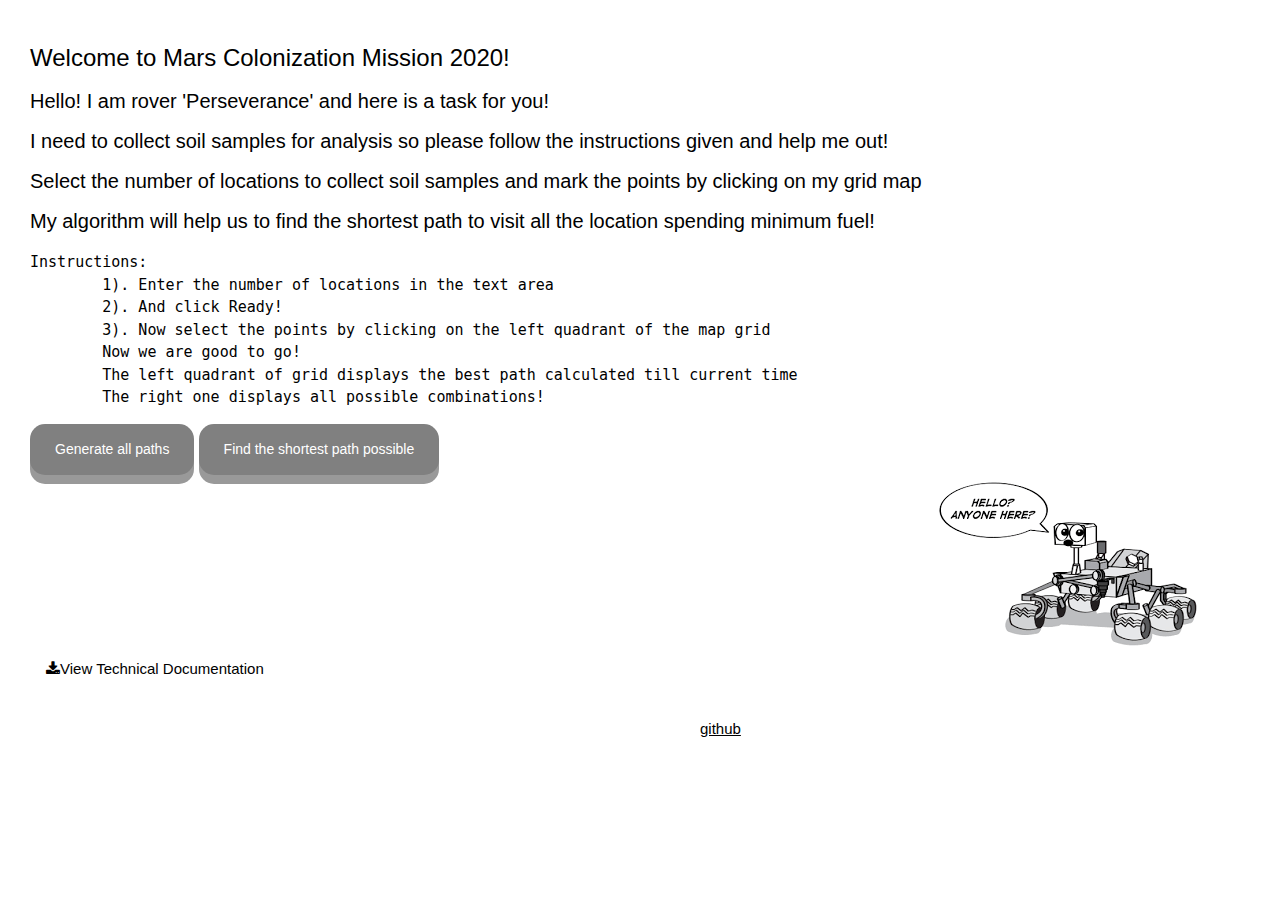
==== commit d2982700: "." ====
--- a/index.html
+++ b/index.html
@@ -1,8 +1,8 @@
 <!DOCTYPE html>
 <html>
 <head>
-   <link rel="stylesheet" href="css.css" />
-     <link rel="stylesheet" href="new2.css" />
+  <link rel="stylesheet" href="./css/css.css" />
+    <link rel="stylesheet" href="./css/new2.css" />
    <link rel="stylesheet" href="https://cdnjs.cloudflare.com/ajax/libs/font-awesome/4.7.0/css/font-awesome.min.css">
 
 </head>
@@ -44,13 +44,13 @@
  	2). And click Ready!
  	3). Now select the points by clicking on the left quadrant of the map grid
  	Now we are good to go!
- 	The left quadrant of grid displays the best path calculated till current time and gets optimized with time
+ 	The left quadrant of grid displays the best path calculated till current time
         The right one displays all possible combinations!</pre>
  
 	<input type=button onClick="location.href='brute.html'" value='Generate all paths'  class="button">
-  <input type=button onClick="location.href='geneticAlgo.html'" value='Find the shortest path possible(Genetic Algorithm)'  class="button">
+  <input type=button onClick="location.href='geneticAlgo.html'" value='Find the shortest path possible'  class="button">
 	<div style="padding-left:900px">
-		 <img src="rover.png" alt="rover" style="width:500px align:bottom" >
+		 <img src="./images/rover.png" alt="rover" style="width:500px align:bottom" >
 	</div>
  <a href="Tech.pdf" download="Technical Documentation" class="w3-bar-item w3-button"><i class="fa fa-download"></i>View Technical Documentation</a>
 </div>
--- a/css/css.css
+++ b/css/css.css
@@ -0,0 +1,5 @@
+td {
+    border: 1px solid;
+    width: 50px;
+    height: 50px;
+}--- a/css/new2.css
+++ b/css/new2.css
@@ -0,0 +1,245 @@
+/* W3.CSS 4.13 June 2019 by Jan Egil and Borge Refsnes */
+html{box-sizing:border-box}*,*:before,*:after{box-sizing:inherit}
+/* Extract from normalize.css by Nicolas Gallagher and Jonathan Neal git.io/normalize */
+html{-ms-text-size-adjust:100%;-webkit-text-size-adjust:100%}body{margin:0}
+article,aside,details,figcaption,figure,footer,header,main,menu,nav,section{display:block}summary{display:list-item}
+audio,canvas,progress,video{display:inline-block}progress{vertical-align:baseline}
+audio:not([controls]){display:none;height:0}[hidden],template{display:none}
+a{background-color:transparent}a:active,a:hover{outline-width:0}
+abbr[title]{border-bottom:none;text-decoration:underline;text-decoration:underline dotted}
+b,strong{font-weight:bolder}dfn{font-style:italic}mark{background:#ff0;color:#000}
+small{font-size:80%}sub,sup{font-size:75%;line-height:0;position:relative;vertical-align:baseline}
+sub{bottom:-0.25em}sup{top:-0.5em}figure{margin:1em 40px}img{border-style:none}
+code,kbd,pre,samp{font-family:monospace,monospace;font-size:1em}hr{box-sizing:content-box;height:0;overflow:visible}
+button,input,select,textarea,optgroup{font:inherit;margin:0}optgroup{font-weight:bold}
+button,input{overflow:visible}button,select{text-transform:none}
+button,[type=button],[type=reset],[type=submit]{-webkit-appearance:button}
+button::-moz-focus-inner,[type=button]::-moz-focus-inner,[type=reset]::-moz-focus-inner,[type=submit]::-moz-focus-inner{border-style:none;padding:0}
+button:-moz-focusring,[type=button]:-moz-focusring,[type=reset]:-moz-focusring,[type=submit]:-moz-focusring{outline:1px dotted ButtonText}
+fieldset{border:1px solid #c0c0c0;margin:0 2px;padding:.35em .625em .75em}
+legend{color:inherit;display:table;max-width:100%;padding:0;white-space:normal}textarea{overflow:auto}
+[type=checkbox],[type=radio]{padding:0}
+[type=number]::-webkit-inner-spin-button,[type=number]::-webkit-outer-spin-button{height:auto}
+[type=search]{-webkit-appearance:textfield;outline-offset:-2px}
+[type=search]::-webkit-search-decoration{-webkit-appearance:none}
+::-webkit-file-upload-button{-webkit-appearance:button;font:inherit}
+/* End extract */
+html,body{font-family:Verdana,sans-serif;font-size:15px;line-height:1.5}html{overflow-x:hidden}
+h1{font-size:36px}h2{font-size:30px}h3{font-size:24px}h4{font-size:20px}h5{font-size:18px}h6{font-size:16px}.w3-serif{font-family:serif}
+h1,h2,h3,h4,h5,h6{font-family:"Segoe UI",Arial,sans-serif;font-weight:400;margin:10px 0}.w3-wide{letter-spacing:4px}
+hr{border:0;border-top:1px solid #eee;margin:20px 0}
+.w3-image{max-width:100%;height:auto}img{vertical-align:middle}a{color:inherit}
+.w3-table,.w3-table-all{border-collapse:collapse;border-spacing:0;width:100%;display:table}.w3-table-all{border:1px solid #ccc}
+.w3-bordered tr,.w3-table-all tr{border-bottom:1px solid #ddd}.w3-striped tbody tr:nth-child(even){background-color:#f1f1f1}
+.w3-table-all tr:nth-child(odd){background-color:#fff}.w3-table-all tr:nth-child(even){background-color:#f1f1f1}
+.w3-hoverable tbody tr:hover,.w3-ul.w3-hoverable li:hover{background-color:#ccc}.w3-centered tr th,.w3-centered tr td{text-align:center}
+.w3-table td,.w3-table th,.w3-table-all td,.w3-table-all th{padding:8px 8px;display:table-cell;text-align:left;vertical-align:top}
+.w3-table th:first-child,.w3-table td:first-child,.w3-table-all th:first-child,.w3-table-all td:first-child{padding-left:16px}
+.w3-btn,.w3-button{border:none;display:inline-block;padding:8px 16px;vertical-align:middle;overflow:hidden;text-decoration:none;color:inherit;background-color:inherit;text-align:center;cursor:pointer;white-space:nowrap}
+.w3-btn:hover{box-shadow:0 8px 16px 0 rgba(0,0,0,0.2),0 6px 20px 0 rgba(0,0,0,0.19)}
+.w3-btn,.w3-button{-webkit-touch-callout:none;-webkit-user-select:none;-khtml-user-select:none;-moz-user-select:none;-ms-user-select:none;user-select:none}   
+.w3-disabled,.w3-btn:disabled,.w3-button:disabled{cursor:not-allowed;opacity:0.3}.w3-disabled *,:disabled *{pointer-events:none}
+.w3-btn.w3-disabled:hover,.w3-btn:disabled:hover{box-shadow:none}
+.w3-badge,.w3-tag{background-color:#000;color:#fff;display:inline-block;padding-left:8px;padding-right:8px;text-align:center}.w3-badge{border-radius:50%}
+.w3-ul{list-style-type:none;padding:0;margin:0}.w3-ul li{padding:8px 16px;border-bottom:1px solid #ddd}.w3-ul li:last-child{border-bottom:none}
+.w3-tooltip,.w3-display-container{position:relative}.w3-tooltip .w3-text{display:none}.w3-tooltip:hover .w3-text{display:inline-block}
+.w3-ripple:active{opacity:0.5}.w3-ripple{transition:opacity 0s}
+.w3-input{padding:8px;display:block;border:none;border-bottom:1px solid #ccc;width:100%}
+.w3-select{padding:9px 0;width:100%;border:none;border-bottom:1px solid #ccc}
+.w3-dropdown-click,.w3-dropdown-hover{position:relative;display:inline-block;cursor:pointer}
+.w3-dropdown-hover:hover .w3-dropdown-content{display:block}
+.w3-dropdown-hover:first-child,.w3-dropdown-click:hover{background-color:#ccc;color:#000}
+.w3-dropdown-hover:hover > .w3-button:first-child,.w3-dropdown-click:hover > .w3-button:first-child{background-color:#ccc;color:#000}
+.w3-dropdown-content{cursor:auto;color:#000;background-color:#fff;display:none;position:absolute;min-width:160px;margin:0;padding:0;z-index:1}
+.w3-check,.w3-radio{width:24px;height:24px;position:relative;top:6px}
+.w3-sidebar{height:100%;width:200px;background-color:#fff;position:fixed!important;z-index:1;overflow:auto}
+.w3-bar-block .w3-dropdown-hover,.w3-bar-block .w3-dropdown-click{width:100%}
+.w3-bar-block .w3-dropdown-hover .w3-dropdown-content,.w3-bar-block .w3-dropdown-click .w3-dropdown-content{min-width:100%}
+.w3-bar-block .w3-dropdown-hover .w3-button,.w3-bar-block .w3-dropdown-click .w3-button{width:100%;text-align:left;padding:8px 16px}
+.w3-main,#main{transition:margin-left .4s}
+.w3-modal{z-index:3;display:none;padding-top:100px;position:fixed;left:0;top:0;width:100%;height:100%;overflow:auto;background-color:rgb(0,0,0);background-color:rgba(0,0,0,0.4)}
+.w3-modal-content{margin:auto;background-color:#fff;position:relative;padding:0;outline:0;width:600px}
+.w3-bar{width:100%;overflow:hidden}.w3-center .w3-bar{display:inline-block;width:auto}
+.w3-bar .w3-bar-item{padding:8px 16px;float:left;width:auto;border:none;display:block;outline:0}
+.w3-bar .w3-dropdown-hover,.w3-bar .w3-dropdown-click{position:static;float:left}
+.w3-bar .w3-button{white-space:normal}
+.w3-bar-block .w3-bar-item{width:100%;display:block;padding:8px 16px;text-align:left;border:none;white-space:normal;float:none;outline:0}
+.w3-bar-block.w3-center .w3-bar-item{text-align:center}.w3-block{display:block;width:100%}
+.w3-responsive{display:block;overflow-x:auto}
+.w3-container:after,.w3-container:before,.w3-panel:after,.w3-panel:before,.w3-row:after,.w3-row:before,.w3-row-padding:after,.w3-row-padding:before,
+.w3-cell-row:before,.w3-cell-row:after,.w3-clear:after,.w3-clear:before,.w3-bar:before,.w3-bar:after{content:"";display:table;clear:both}
+.w3-col,.w3-half,.w3-third,.w3-twothird,.w3-threequarter,.w3-quarter{float:left;width:100%}
+.w3-col.s1{width:8.33333%}.w3-col.s2{width:16.66666%}.w3-col.s3{width:24.99999%}.w3-col.s4{width:33.33333%}
+.w3-col.s5{width:41.66666%}.w3-col.s6{width:49.99999%}.w3-col.s7{width:58.33333%}.w3-col.s8{width:66.66666%}
+.w3-col.s9{width:74.99999%}.w3-col.s10{width:83.33333%}.w3-col.s11{width:91.66666%}.w3-col.s12{width:99.99999%}
+@media (min-width:601px){.w3-col.m1{width:8.33333%}.w3-col.m2{width:16.66666%}.w3-col.m3,.w3-quarter{width:24.99999%}.w3-col.m4,.w3-third{width:33.33333%}
+.w3-col.m5{width:41.66666%}.w3-col.m6,.w3-half{width:49.99999%}.w3-col.m7{width:58.33333%}.w3-col.m8,.w3-twothird{width:66.66666%}
+.w3-col.m9,.w3-threequarter{width:74.99999%}.w3-col.m10{width:83.33333%}.w3-col.m11{width:91.66666%}.w3-col.m12{width:99.99999%}}
+@media (min-width:993px){.w3-col.l1{width:8.33333%}.w3-col.l2{width:16.66666%}.w3-col.l3{width:24.99999%}.w3-col.l4{width:33.33333%}
+.w3-col.l5{width:41.66666%}.w3-col.l6{width:49.99999%}.w3-col.l7{width:58.33333%}.w3-col.l8{width:66.66666%}
+.w3-col.l9{width:74.99999%}.w3-col.l10{width:83.33333%}.w3-col.l11{width:91.66666%}.w3-col.l12{width:99.99999%}}
+.w3-rest{overflow:hidden}.w3-stretch{margin-left:-16px;margin-right:-16px}
+.w3-content,.w3-auto{margin-left:auto;margin-right:auto}.w3-content{max-width:980px}.w3-auto{max-width:1140px}
+.w3-cell-row{display:table;width:100%}.w3-cell{display:table-cell}
+.w3-cell-top{vertical-align:top}.w3-cell-middle{vertical-align:middle}.w3-cell-bottom{vertical-align:bottom}
+.w3-hide{display:none!important}.w3-show-block,.w3-show{display:block!important}.w3-show-inline-block{display:inline-block!important}
+@media (max-width:1205px){.w3-auto{max-width:95%}}
+@media (max-width:600px){.w3-modal-content{margin:0 10px;width:auto!important}.w3-modal{padding-top:30px}
+.w3-dropdown-hover.w3-mobile .w3-dropdown-content,.w3-dropdown-click.w3-mobile .w3-dropdown-content{position:relative}	
+.w3-hide-small{display:none!important}.w3-mobile{display:block;width:100%!important}.w3-bar-item.w3-mobile,.w3-dropdown-hover.w3-mobile,.w3-dropdown-click.w3-mobile{text-align:center}
+.w3-dropdown-hover.w3-mobile,.w3-dropdown-hover.w3-mobile .w3-btn,.w3-dropdown-hover.w3-mobile .w3-button,.w3-dropdown-click.w3-mobile,.w3-dropdown-click.w3-mobile .w3-btn,.w3-dropdown-click.w3-mobile .w3-button{width:100%}}
+@media (max-width:768px){.w3-modal-content{width:500px}.w3-modal{padding-top:50px}}
+@media (min-width:993px){.w3-modal-content{width:900px}.w3-hide-large{display:none!important}.w3-sidebar.w3-collapse{display:block!important}}
+@media (max-width:992px) and (min-width:601px){.w3-hide-medium{display:none!important}}
+@media (max-width:992px){.w3-sidebar.w3-collapse{display:none}.w3-main{margin-left:0!important;margin-right:0!important}.w3-auto{max-width:100%}}
+.w3-top,.w3-bottom{position:fixed;width:100%;z-index:1}.w3-top{top:0}.w3-bottom{bottom:0}
+.w3-overlay{position:fixed;display:none;width:100%;height:100%;top:0;left:0;right:0;bottom:0;background-color:rgba(0,0,0,0.5);z-index:2}
+.w3-display-topleft{position:absolute;left:0;top:0}.w3-display-topright{position:absolute;right:0;top:0}
+.w3-display-bottomleft{position:absolute;right:0;bottom:0}.w3-display-bottomright{position:absolute;right:0;bottom:0}
+.w3-display-middle{position:absolute;top:50%;left:50%;transform:translate(-50%,-50%);-ms-transform:translate(-50%,-50%)}
+.w3-display-left{position:absolute;top:50%;left:0%;transform:translate(0%,-50%);-ms-transform:translate(-0%,-50%)}
+.w3-display-right{position:absolute;top:50%;right:0%;transform:translate(0%,-50%);-ms-transform:translate(0%,-50%)}
+.w3-display-topmiddle{position:absolute;left:50%;top:0;transform:translate(-50%,0%);-ms-transform:translate(-50%,0%)}
+.w3-display-bottommiddle{position:absolute;left:50%;bottom:0;transform:translate(-50%,0%);-ms-transform:translate(-50%,0%)}
+.w3-display-container:hover .w3-display-hover{display:block}.w3-display-container:hover span.w3-display-hover{display:inline-block}.w3-display-hover{display:none}
+.w3-display-position{position:absolute}
+.w3-circle{border-radius:50%}
+.w3-round-small{border-radius:2px}.w3-round,.w3-round-medium{border-radius:4px}.w3-round-large{border-radius:8px}.w3-round-xlarge{border-radius:16px}.w3-round-xxlarge{border-radius:32px}
+.w3-row-padding,.w3-row-padding>.w3-half,.w3-row-padding>.w3-third,.w3-row-padding>.w3-twothird,.w3-row-padding>.w3-threequarter,.w3-row-padding>.w3-quarter,.w3-row-padding>.w3-col{padding:0 8px}
+.w3-container,.w3-panel{padding:0.01em 16px}.w3-panel{margin-top:16px;margin-bottom:16px}
+.w3-code,.w3-codespan{font-family:Consolas,"courier new";font-size:16px}
+.w3-code{width:auto;background-color:#fff;padding:8px 12px;border-left:4px solid #4CAF50;word-wrap:break-word}
+.w3-codespan{color:crimson;background-color:#f1f1f1;padding-left:4px;padding-right:4px;font-size:110%}
+.w3-card,.w3-card-2{ }
+.w3-card-4,.w3-hover-shadow:hover{box-shadow:0 4px 10px 0 rgba(0,0,0,0.2),0 4px 20px 0 rgba(0,0,0,0.19)}
+.w3-spin{animation:w3-spin 2s infinite linear}@keyframes w3-spin{0%{transform:rotate(0deg)}100%{transform:rotate(359deg)}}
+.w3-animate-fading{animation:fading 10s infinite}@keyframes fading{0%{opacity:0}50%{opacity:1}100%{opacity:0}}
+.w3-animate-opacity{animation:opac 0.8s}@keyframes opac{from{opacity:0} to{opacity:1}}
+.w3-animate-top{position:relative;animation:animatetop 0.4s}@keyframes animatetop{from{top:-300px;opacity:0} to{top:0;opacity:1}}
+.w3-animate-left{position:relative;animation:animateleft 0.4s}@keyframes animateleft{from{left:-300px;opacity:0} to{left:0;opacity:1}}
+.w3-animate-right{position:relative;animation:animateright 0.4s}@keyframes animateright{from{right:-300px;opacity:0} to{right:0;opacity:1}}
+.w3-animate-bottom{position:relative;animation:animatebottom 0.4s}@keyframes animatebottom{from{bottom:-300px;opacity:0} to{bottom:0;opacity:1}}
+.w3-animate-zoom {animation:animatezoom 0.6s}@keyframes animatezoom{from{transform:scale(0)} to{transform:scale(1)}}
+.w3-animate-input{transition:width 0.4s ease-in-out}.w3-animate-input:focus{width:100%!important}
+.w3-opacity,.w3-hover-opacity:hover{opacity:0.60}.w3-opacity-off,.w3-hover-opacity-off:hover{opacity:1}
+.w3-opacity-max{opacity:0.25}.w3-opacity-min{opacity:0.75}
+.w3-greyscale-max,.w3-grayscale-max,.w3-hover-greyscale:hover,.w3-hover-grayscale:hover{filter:grayscale(100%)}
+.w3-greyscale,.w3-grayscale{filter:grayscale(75%)}.w3-greyscale-min,.w3-grayscale-min{filter:grayscale(50%)}
+.w3-sepia{filter:sepia(75%)}.w3-sepia-max,.w3-hover-sepia:hover{filter:sepia(100%)}.w3-sepia-min{filter:sepia(50%)}
+.w3-tiny{font-size:10px!important}.w3-small{font-size:12px!important}.w3-medium{font-size:15px!important}.w3-large{font-size:18px!important}
+.w3-xlarge{font-size:24px!important}.w3-xxlarge{font-size:36px!important}.w3-xxxlarge{font-size:48px!important}.w3-jumbo{font-size:64px!important}
+.w3-left-align{text-align:left!important}.w3-right-align{text-align:right!important}.w3-justify{text-align:justify!important}.w3-center{text-align:center!important}
+.w3-border-0{border:0!important}.w3-border{border:1px solid #ccc!important}
+.w3-border-top{border-top:1px solid #ccc!important}.w3-border-bottom{border-bottom:1px solid #ccc!important}
+.w3-border-left{border-left:1px solid #ccc!important}.w3-border-right{border-right:1px solid #ccc!important}
+.w3-topbar{border-top:6px solid #ccc!important}.w3-bottombar{border-bottom:6px solid #ccc!important}
+.w3-leftbar{border-left:6px solid #ccc!important}.w3-rightbar{border-right:6px solid #ccc!important}
+.w3-section,.w3-code{margin-top:16px!important;margin-bottom:16px!important}
+.w3-margin{margin:16px!important}.w3-margin-top{margin-top:16px!important}.w3-margin-bottom{margin-bottom:16px!important}
+.w3-margin-left{margin-left:16px!important}.w3-margin-right{margin-right:16px!important}
+.w3-padding-small{padding:4px 8px!important}.w3-padding{padding:8px 16px!important}.w3-padding-large{padding:12px 24px!important}
+.w3-padding-16{padding-top:16px!important;padding-bottom:16px!important}.w3-padding-24{padding-top:24px!important;padding-bottom:24px!important}
+.w3-padding-32{padding-top:32px!important;padding-bottom:32px!important}.w3-padding-48{padding-top:48px!important;padding-bottom:48px!important}
+.w3-padding-64{padding-top:64px!important;padding-bottom:64px!important}
+.w3-left{float:left!important}.w3-right{float:right!important}
+.w3-button:hover{color:#000!important;background-color:#ccc!important}
+.w3-transparent,.w3-hover-none:hover{background-color:transparent!important}
+.w3-hover-none:hover{box-shadow:none!important}
+/* Colors */
+.w3-amber,.w3-hover-amber:hover{color:#000!important;background-color:#ffc107!important}
+.w3-aqua,.w3-hover-aqua:hover{color:#000!important;background-color:#00ffff!important}
+.w3-blue,.w3-hover-blue:hover{color:#fff!important;background-color:#2196F3!important}
+.w3-light-blue,.w3-hover-light-blue:hover{color:#000!important;background-color:#87CEEB!important}
+.w3-brown,.w3-hover-brown:hover{color:#fff!important;background-color:#795548!important}
+.w3-cyan,.w3-hover-cyan:hover{color:#000!important;background-color:#00bcd4!important}
+.w3-blue-grey,.w3-hover-blue-grey:hover,.w3-blue-gray,.w3-hover-blue-gray:hover{color:#fff!important;background-color:#607d8b!important}
+.w3-green,.w3-hover-green:hover{color:#fff!important;background-color:#4CAF50!important}
+.w3-light-green,.w3-hover-light-green:hover{color:#000!important;background-color:#8bc34a!important}
+.w3-indigo,.w3-hover-indigo:hover{color:#fff!important;background-color:#3f51b5!important}
+.w3-khaki,.w3-hover-khaki:hover{color:#000!important;background-color:#f0e68c!important}
+.w3-lime,.w3-hover-lime:hover{color:#000!important;background-color:#cddc39!important}
+.w3-orange,.w3-hover-orange:hover{color:#000!important;background-color:#ff9800!important}
+.w3-deep-orange,.w3-hover-deep-orange:hover{color:#fff!important;background-color:#ff5722!important}
+.w3-pink,.w3-hover-pink:hover{color:#fff!important;background-color:#e91e63!important}
+.w3-purple,.w3-hover-purple:hover{color:#fff!important;background-color:#9c27b0!important}
+.w3-deep-purple,.w3-hover-deep-purple:hover{color:#fff!important;background-color:#673ab7!important}
+.w3-red,.w3-hover-red:hover{color:#fff!important;background-color:#f44336!important}
+.w3-sand,.w3-hover-sand:hover{color:#000!important;background-color:#fdf5e6!important}
+.w3-teal,.w3-hover-teal:hover{color:#fff!important;background-color:#009688!important}
+.w3-yellow,.w3-hover-yellow:hover{color:#000!important;background-color:#ffeb3b!important}
+.w3-white,.w3-hover-white:hover{color:#000!important;background-color:#fff!important}
+.w3-black,.w3-hover-black:hover{color:#fff!important;background-color:#000!important}
+.w3-grey,.w3-hover-grey:hover,.w3-gray,.w3-hover-gray:hover{color:#000!important;background-color:#9e9e9e!important}
+.w3-light-grey,.w3-hover-light-grey:hover,.w3-light-gray,.w3-hover-light-gray:hover{color:#000!important;background-color:#f1f1f1!important}
+.w3-dark-grey,.w3-hover-dark-grey:hover,.w3-dark-gray,.w3-hover-dark-gray:hover{color:#fff!important;background-color:#616161!important}
+.w3-pale-red,.w3-hover-pale-red:hover{color:#000!important;background-color:#ffdddd!important}
+.w3-pale-green,.w3-hover-pale-green:hover{color:#000!important;background-color:#ddffdd!important}
+.w3-pale-yellow,.w3-hover-pale-yellow:hover{color:#000!important;background-color:#ffffcc!important}
+.w3-pale-blue,.w3-hover-pale-blue:hover{color:#000!important;background-color:#ddffff!important}
+.w3-text-amber,.w3-hover-text-amber:hover{color:#ffc107!important}
+.w3-text-aqua,.w3-hover-text-aqua:hover{color:#00ffff!important}
+.w3-text-blue,.w3-hover-text-blue:hover{color:#2196F3!important}
+.w3-text-light-blue,.w3-hover-text-light-blue:hover{color:#87CEEB!important}
+.w3-text-brown,.w3-hover-text-brown:hover{color:#795548!important}
+.w3-text-cyan,.w3-hover-text-cyan:hover{color:#00bcd4!important}
+.w3-text-blue-grey,.w3-hover-text-blue-grey:hover,.w3-text-blue-gray,.w3-hover-text-blue-gray:hover{color:#607d8b!important}
+.w3-text-green,.w3-hover-text-green:hover{color:#4CAF50!important}
+.w3-text-light-green,.w3-hover-text-light-green:hover{color:#8bc34a!important}
+.w3-text-indigo,.w3-hover-text-indigo:hover{color:#3f51b5!important}
+.w3-text-khaki,.w3-hover-text-khaki:hover{color:#b4aa50!important}
+.w3-text-lime,.w3-hover-text-lime:hover{color:#cddc39!important}
+.w3-text-orange,.w3-hover-text-orange:hover{color:#ff9800!important}
+.w3-text-deep-orange,.w3-hover-text-deep-orange:hover{color:#ff5722!important}
+.w3-text-pink,.w3-hover-text-pink:hover{color:#e91e63!important}
+.w3-text-purple,.w3-hover-text-purple:hover{color:#9c27b0!important}
+.w3-text-deep-purple,.w3-hover-text-deep-purple:hover{color:#673ab7!important}
+.w3-text-red,.w3-hover-text-red:hover{color:#f44336!important}
+.w3-text-sand,.w3-hover-text-sand:hover{color:#fdf5e6!important}
+.w3-text-teal,.w3-hover-text-teal:hover{color:#009688!important}
+.w3-text-yellow,.w3-hover-text-yellow:hover{color:#d2be0e!important}
+.w3-text-white,.w3-hover-text-white:hover{color:#fff!important}
+.w3-text-black,.w3-hover-text-black:hover{color:#000!important}
+.w3-text-grey,.w3-hover-text-grey:hover,.w3-text-gray,.w3-hover-text-gray:hover{color:#757575!important}
+.w3-text-light-grey,.w3-hover-text-light-grey:hover,.w3-text-light-gray,.w3-hover-text-light-gray:hover{color:#f1f1f1!important}
+.w3-text-dark-grey,.w3-hover-text-dark-grey:hover,.w3-text-dark-gray,.w3-hover-text-dark-gray:hover{color:#3a3a3a!important}
+.w3-border-amber,.w3-hover-border-amber:hover{border-color:#ffc107!important}
+.w3-border-aqua,.w3-hover-border-aqua:hover{border-color:#00ffff!important}
+.w3-border-blue,.w3-hover-border-blue:hover{border-color:#2196F3!important}
+.w3-border-light-blue,.w3-hover-border-light-blue:hover{border-color:#87CEEB!important}
+.w3-border-brown,.w3-hover-border-brown:hover{border-color:#795548!important}
+.w3-border-cyan,.w3-hover-border-cyan:hover{border-color:#00bcd4!important}
+.w3-border-blue-grey,.w3-hover-border-blue-grey:hover,.w3-border-blue-gray,.w3-hover-border-blue-gray:hover{border-color:#607d8b!important}
+.w3-border-green,.w3-hover-border-green:hover{border-color:#4CAF50!important}
+.w3-border-light-green,.w3-hover-border-light-green:hover{border-color:#8bc34a!important}
+.w3-border-indigo,.w3-hover-border-indigo:hover{border-color:#3f51b5!important}
+.w3-border-khaki,.w3-hover-border-khaki:hover{border-color:#f0e68c!important}
+.w3-border-lime,.w3-hover-border-lime:hover{border-color:#cddc39!important}
+.w3-border-orange,.w3-hover-border-orange:hover{border-color:#ff9800!important}
+.w3-border-deep-orange,.w3-hover-border-deep-orange:hover{border-color:#ff5722!important}
+.w3-border-pink,.w3-hover-border-pink:hover{border-color:#e91e63!important}
+.w3-border-purple,.w3-hover-border-purple:hover{border-color:#9c27b0!important}
+.w3-border-deep-purple,.w3-hover-border-deep-purple:hover{border-color:#673ab7!important}
+.w3-border-red,.w3-hover-border-red:hover{border-color:#f44336!important}
+.w3-border-sand,.w3-hover-border-sand:hover{border-color:#fdf5e6!important}
+.w3-border-teal,.w3-hover-border-teal:hover{border-color:#009688!important}
+.w3-border-yellow,.w3-hover-border-yellow:hover{border-color:#ffeb3b!important}
+.w3-border-white,.w3-hover-border-white:hover{border-color:#fff!important}
+.w3-border-black,.w3-hover-border-black:hover{border-color:#000!important}
+.w3-border-grey,.w3-hover-border-grey:hover,.w3-border-gray,.w3-hover-border-gray:hover{border-color:#9e9e9e!important}
+.w3-border-light-grey,.w3-hover-border-light-grey:hover,.w3-border-light-gray,.w3-hover-border-light-gray:hover{border-color:#f1f1f1!important}
+.w3-border-dark-grey,.w3-hover-border-dark-grey:hover,.w3-border-dark-gray,.w3-hover-border-dark-gray:hover{border-color:#616161!important}
+.w3-border-pale-red,.w3-hover-border-pale-red:hover{border-color:#ffe7e7!important}.w3-border-pale-green,.w3-hover-border-pale-green:hover{border-color:#e7ffe7!important}
+.w3-border-pale-yellow,.w3-hover-border-pale-yellow:hover{border-color:#ffffcc!important}.w3-border-pale-blue,.w3-hover-border-pale-blue:hover{border-color:#e7ffff!important}
+#about
+{
+	
+	font-family:Verdana,sans-serif;font-size:15px;
+}
+.circular--square {
+  border-radius: 50%;
+
+}
+.info
+{
+	align-items: center;
+}